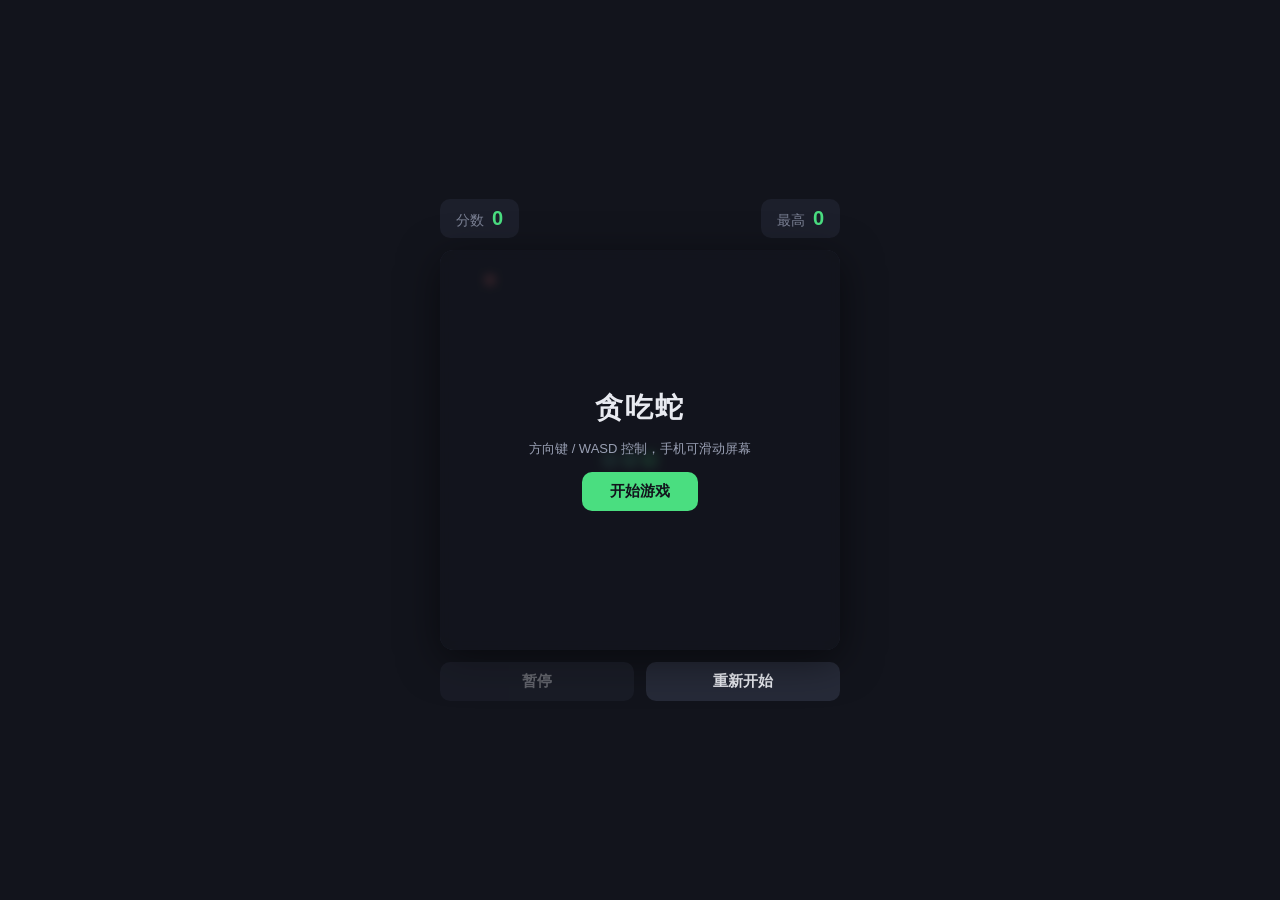
==== h5/index.html @ 25c85298 "Add files via upload" ====
<!DOCTYPE html>
<html lang="zh-CN">
<head>
  <meta charset="UTF-8" />
  <meta name="viewport" content="width=device-width, initial-scale=1.0, user-scalable=no" />
  <title>贪吃蛇</title>
  <link rel="stylesheet" href="style.css" />
</head>
<body>
  <div class="wrap">
    <header class="hud">
      <div class="score-box">
        <span class="label">分数</span>
        <span id="score">0</span>
      </div>
      <div class="score-box">
        <span class="label">最高</span>
        <span id="best">0</span>
      </div>
    </header>

    <div class="stage">
      <canvas id="game" width="400" height="400"></canvas>

      <div id="overlay" class="overlay">
        <h1 id="overlay-title">贪吃蛇</h1>
        <p id="overlay-text">方向键 / WASD 控制，手机可滑动屏幕</p>
        <button id="btn-start">开始游戏</button>
      </div>
    </div>

    <div class="controls">
      <button id="btn-pause" disabled>暂停</button>
      <button id="btn-reset">重新开始</button>
    </div>
  </div>

  <script src="game.js"></script>
</body>
</html>
---- h5/style.css ----
* {
  margin: 0;
  padding: 0;
  box-sizing: border-box;
  -webkit-tap-highlight-color: transparent;
}

body {
  min-height: 100vh;
  display: flex;
  align-items: center;
  justify-content: center;
  background: #12141c;
  font-family: -apple-system, "PingFang SC", "Microsoft YaHei", sans-serif;
  color: #e8eaf0;
  user-select: none;
}

.wrap { width: 400px; max-width: 96vw; }

.hud {
  display: flex;
  justify-content: space-between;
  margin-bottom: 12px;
}

.score-box {
  display: flex;
  align-items: baseline;
  gap: 8px;
  background: #1c1f2b;
  padding: 8px 16px;
  border-radius: 10px;
  font-size: 14px;
}

.score-box .label { color: #7b8194; }
.score-box span:last-child {
  font-size: 20px;
  font-weight: 700;
  color: #4ade80;
}

.stage {
  position: relative;
  border-radius: 14px;
  overflow: hidden;
  box-shadow: 0 10px 40px rgba(0, 0, 0, 0.5);
}

canvas {
  display: block;
  width: 100%;
  height: auto;
  background: #1a1d28;
}

.overlay {
  position: absolute;
  inset: 0;
  display: flex;
  flex-direction: column;
  align-items: center;
  justify-content: center;
  gap: 12px;
  background: rgba(18, 20, 28, 0.88);
  backdrop-filter: blur(4px);
  text-align: center;
  padding: 20px;
  transition: opacity 0.2s;
}

.overlay.hide { opacity: 0; pointer-events: none; }
.overlay h1 { font-size: 28px; letter-spacing: 2px; }
.overlay p { font-size: 13px; color: #9aa0b4; line-height: 1.6; }

button {
  border: none;
  cursor: pointer;
  font-family: inherit;
  font-size: 15px;
  font-weight: 600;
  padding: 10px 28px;
  border-radius: 10px;
  background: #4ade80;
  color: #12141c;
  transition: transform 0.1s, opacity 0.2s;
}

button:hover { opacity: 0.88; }
button:active { transform: scale(0.96); }
button:disabled { opacity: 0.35; cursor: not-allowed; }

.controls {
  display: flex;
  gap: 12px;
  margin-top: 12px;
}

.controls button {
  flex: 1;
  background: #262a38;
  color: #e8eaf0;
}
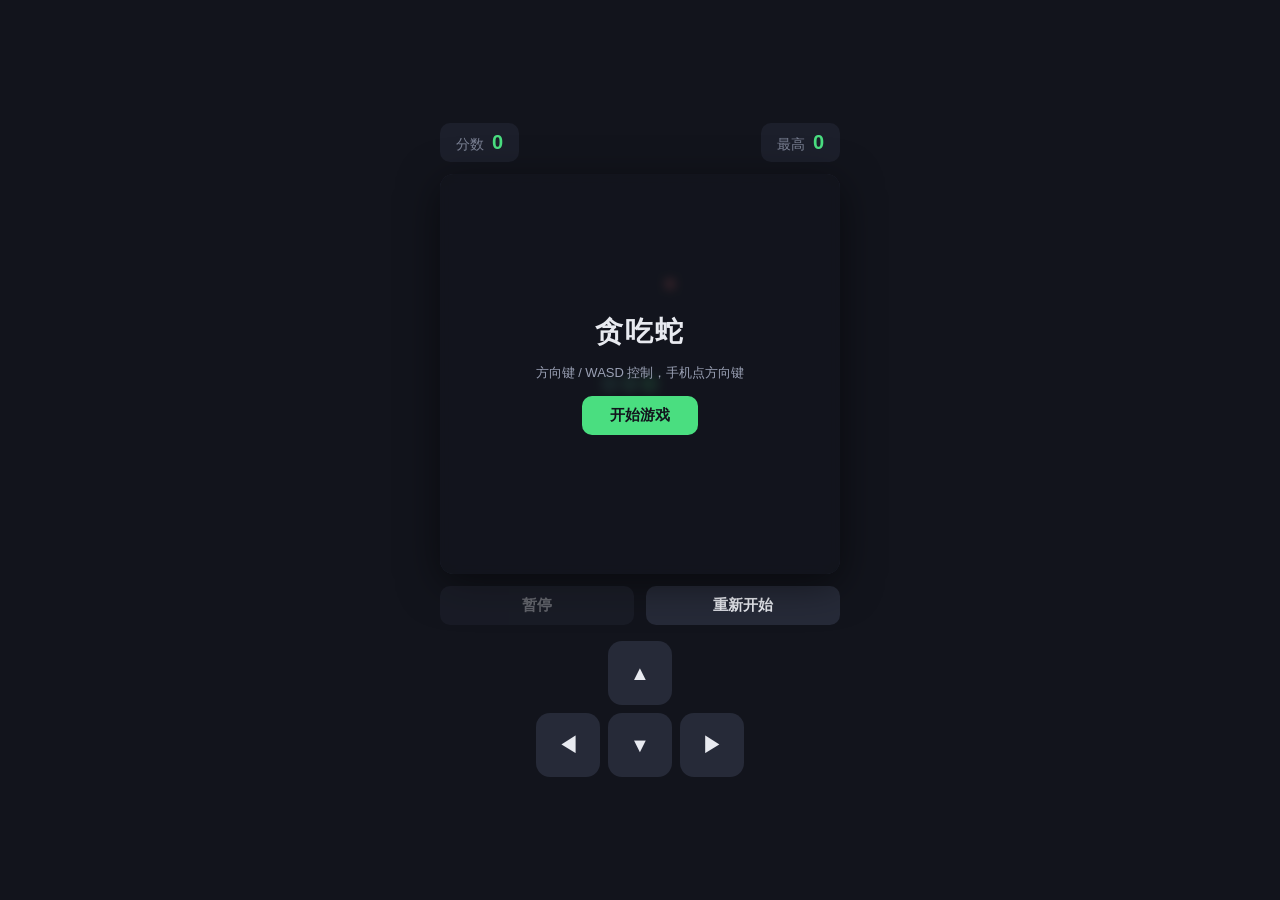
==== commit c3e82070: "Add files via upload" ====
--- a/h5/index.html
+++ b/h5/index.html
@@ -24,7 +24,7 @@
 
       <div id="overlay" class="overlay">
         <h1 id="overlay-title">贪吃蛇</h1>
-        <p id="overlay-text">方向键 / WASD 控制，手机可滑动屏幕</p>
+        <p id="overlay-text">方向键 / WASD 控制，手机点方向键</p>
         <button id="btn-start">开始游戏</button>
       </div>
     </div>
@@ -33,6 +33,13 @@
       <button id="btn-pause" disabled>暂停</button>
       <button id="btn-reset">重新开始</button>
     </div>
+
+    <div class="dpad">
+      <button class="dpad-btn up"    data-dir="up">▲</button>
+      <button class="dpad-btn left"  data-dir="left">◀</button>
+      <button class="dpad-btn down"  data-dir="down">▼</button>
+      <button class="dpad-btn right" data-dir="right">▶</button>
+    </div>
   </div>
 
   <script src="game.js"></script>
--- a/h5/style.css
+++ b/h5/style.css
@@ -16,7 +16,11 @@
   user-select: none;
 }
 
-.wrap { width: 400px; max-width: 96vw; }
+.wrap {
+  width: 400px;
+  max-width: 96vw;
+  padding: 16px 0;
+}
 
 .hud {
   display: flex;
@@ -34,7 +38,10 @@
   font-size: 14px;
 }
 
-.score-box .label { color: #7b8194; }
+.score-box .label {
+  color: #7b8194;
+}
+
 .score-box span:last-child {
   font-size: 20px;
   font-weight: 700;
@@ -70,9 +77,21 @@
   transition: opacity 0.2s;
 }
 
-.overlay.hide { opacity: 0; pointer-events: none; }
-.overlay h1 { font-size: 28px; letter-spacing: 2px; }
-.overlay p { font-size: 13px; color: #9aa0b4; line-height: 1.6; }
+.overlay.hide {
+  opacity: 0;
+  pointer-events: none;
+}
+
+.overlay h1 {
+  font-size: 28px;
+  letter-spacing: 2px;
+}
+
+.overlay p {
+  font-size: 13px;
+  color: #9aa0b4;
+  line-height: 1.6;
+}
 
 button {
   border: none;
@@ -89,7 +108,11 @@
 
 button:hover { opacity: 0.88; }
 button:active { transform: scale(0.96); }
-button:disabled { opacity: 0.35; cursor: not-allowed; }
+
+button:disabled {
+  opacity: 0.35;
+  cursor: not-allowed;
+}
 
 .controls {
   display: flex;
@@ -101,4 +124,36 @@
   flex: 1;
   background: #262a38;
   color: #e8eaf0;
-}+}
+
+/* 方向键 */
+.dpad {
+  display: grid;
+  grid-template-columns: repeat(3, 64px);
+  grid-template-rows: repeat(2, 64px);
+  gap: 8px;
+  justify-content: center;
+  margin-top: 16px;
+}
+
+.dpad-btn {
+  width: 64px;
+  height: 64px;
+  border-radius: 14px;
+  background: #262a38;
+  color: #e8eaf0;
+  font-size: 20px;
+  padding: 0;
+  display: flex;
+  align-items: center;
+  justify-content: center;
+  transition: background 0.1s, transform 0.1s;
+}
+
+.dpad-btn:hover  { background: #303548; }
+.dpad-btn:active { background: #4ade80; color: #12141c; transform: scale(0.94); }
+
+.dpad-btn.up    { grid-column: 2; grid-row: 1; }
+.dpad-btn.left  { grid-column: 1; grid-row: 2; }
+.dpad-btn.down  { grid-column: 2; grid-row: 2; }
+.dpad-btn.right { grid-column: 3; grid-row: 2; }
